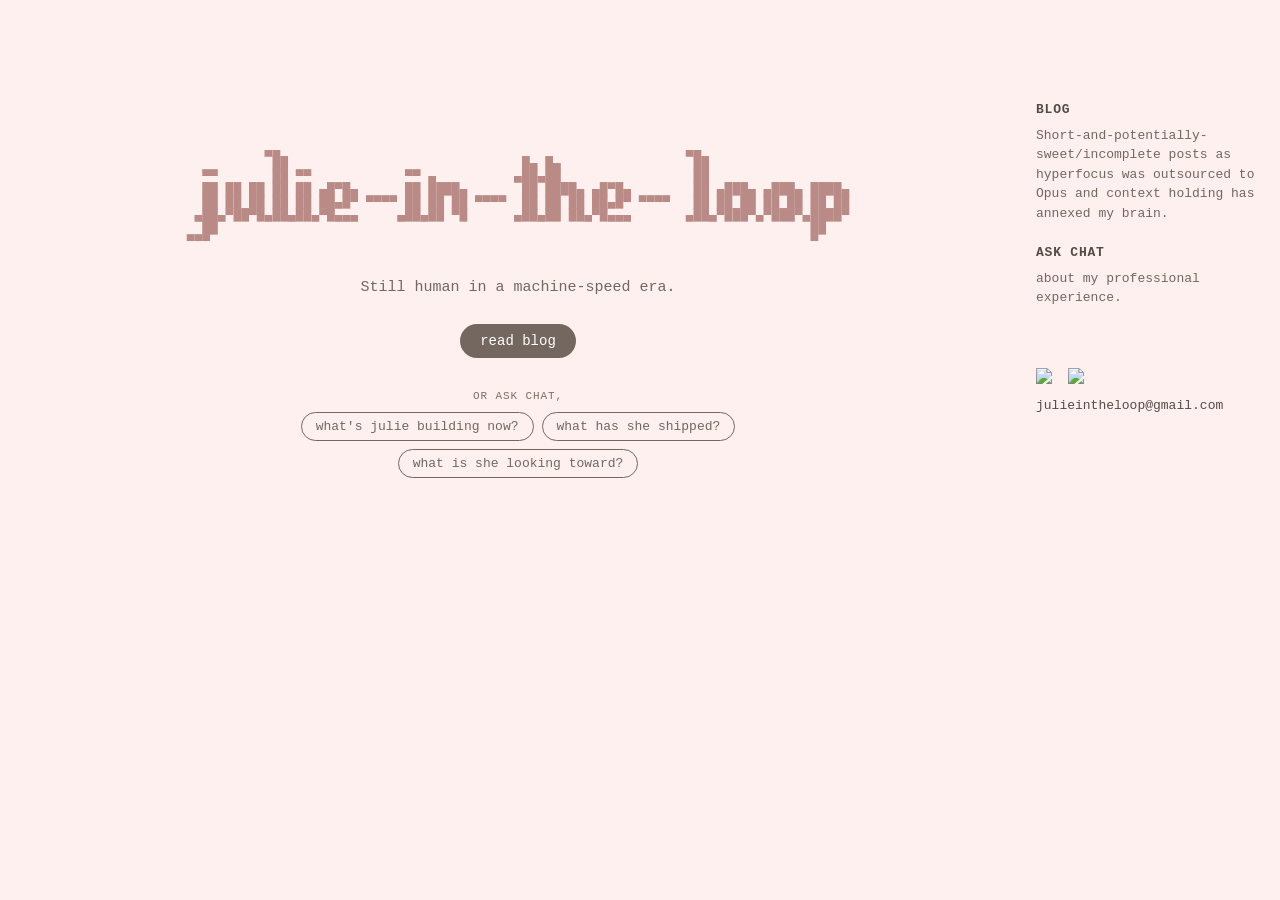
==== docs/index.html @ 2a52f55c "update prefill qs" ====
<!DOCTYPE html>
<html lang="en">
<head>
<meta charset="UTF-8">
<meta name="viewport" content="width=device-width, initial-scale=1">
<title>julie-in-the-loop</title>
<meta name="description" content="Julie Wan - Detection Engineering & Applied AI">
<link rel="canonical" href="https://juliewan.github.io/">
<meta property="og:type" content="website">
<meta property="og:title" content="julie-in-the-loop">
<meta property="og:description" content="Julie Wan - Detection Engineering & Applied AI">
<meta property="og:url" content="https://juliewan.github.io/">
<meta property="og:image" content="https://juliewan.github.io/assets/og.png">
<meta name="twitter:card" content="summary_large_image">
<link rel="icon" type="image/png" sizes="16x16" href="assets/marie-favicon.png">
<link rel="stylesheet" href="assets/site.css">
<style>
  .landing {
    max-width: 720px;
    margin: 0 auto;
    padding: 16vh 24px 60px;
    display: flex;
    flex-direction: column;
    align-items: center;
    text-align: center;
  }

  .wordmark {
    line-height: 0;
    /* .landing sets text-align:center for the tagline/buttons below; without
       overriding it here, each ASCII-art row (rows aren't padded to equal
       width) gets centered independently within the widest row, shearing
       shorter rows sideways relative to longer ones. */
    text-align: left;
  }

  .wordmark pre {
    margin: 0;
    font-family: var(--mono);
    /* integer-pixel font size: a fractional size (1.9vw) puts every glyph at
       fractional coordinates, and each one snaps to the pixel grid on its
       own — letters shear apart. round() keeps it responsive but always
       lands on a whole pixel. (first declaration = fallback for browsers
       without css round()) */
    font-size: clamp(9px, 1.9vw, 13px);
    font-size: round(clamp(9px, 1.9vw, 13px), 1px);
    /* rows must tile edge-to-edge: the block glyphs fill the em box, so any
       leading (1.05) opens a hairline seam across every letter */
    line-height: 1;
    color: var(--accent);
    white-space: pre;
  }

  /* every character — glyphs AND spaces — lives in an identical fixed 1ch
     cell, so all rows share the exact same column grid. (mixing plain-text
     spaces with inline-block glyph boxes lets rows accumulate different
     rounding and shear apart.) */
  .wordmark .wv,
  .wordmark .ws {
    display: inline-block;
    width: 1ch;
  }

  .wordmark .wv {
    /* one full cycle = time for the hop to cross the width + a rest gap */
    animation: wordmark-hop 5.2s linear 3;
    animation-delay: var(--d, 0s);
  }

  /* hop: crouch (anticipation) → launch → a couple of decaying bounces →
     settle → long rest. the per-column delay marches this hop left → right,
     stadium-wave style. per-keyframe easing fakes gravity: decelerate on the
     way up, accelerate on the way down.
     NOTE: vertical offset only — no squash/stretch. these are block-drawing
     glyphs (▄ █ ▀) that tile edge-to-edge into solid shapes; any scale()
     tears that tiling. every cell in a column shares the same --d, so a pure
     vertical offset keeps each column rigid. */
  @keyframes wordmark-hop {
    0%    { transform: translateY(0);       animation-timing-function: ease-in;  }
    1.8%  { transform: translateY(0.12em);  animation-timing-function: ease-out; } /* anticipation dip */
    5.3%  { transform: translateY(-1.1em);  animation-timing-function: ease-in;  } /* launch → apex */
    9%    { transform: translateY(0);       animation-timing-function: ease-out; } /* land */
    11%   { transform: translateY(-0.34em); animation-timing-function: ease-in;  } /* bounce back up */
    12.8% { transform: translateY(0);       animation-timing-function: ease-out; } /* land */
    14%   { transform: translateY(-0.1em);  animation-timing-function: ease-in;  } /* last little hop */
    15%   { transform: translateY(0); }                                           /* settle */
    100%  { transform: translateY(0); }                                           /* rest until the wave loops */
  }

  @media (prefers-reduced-motion: reduce) {
    .wordmark .wv { animation: none; }
  }

  .tagline {
    max-width: 30em;
    margin: 28px 0 0;
    font-size: 15px;
    line-height: 1.6;
    color: var(--body);
  }

  .landing-actions {
    display: flex;
    flex-wrap: wrap;
    justify-content: center;
    gap: 12px;
    margin-top: 24px;
  }

  .pill-link {
    padding: 9px 20px;
    border-radius: 999px;
    font-size: 14px;
    text-decoration: none;
    transition: background-color 0.2s, color 0.2s, opacity 0.2s;
  }

  .pill-link.primary {
    background-color: var(--btn-bg);
    color: var(--btn-fg);
  }

  .pill-link.primary:hover {
    background-color: var(--accent-warm);
    color: #fff;
  }

  .pill-link.ghost {
    border: 1.5px solid var(--body);
    color: var(--body);
  }

  .pill-link.ghost:hover {
    opacity: 0.6;
  }

  .landing-chips {
    display: flex;
    flex-wrap: wrap;
    justify-content: center;
    gap: 8px;
    margin-top: 32px;
    max-width: 32em;
  }

  .chip-label {
    width: 100%;
    font-size: 11px;
    text-transform: uppercase;
    letter-spacing: 0.08em;
    color: var(--muted);
    margin-bottom: 2px;
  }

  .chip {
    background: transparent;
    border: 1.5px solid var(--body);
    color: var(--body);
    border-radius: 999px;
    padding: 6px 14px;
    font-family: var(--mono);
    font-size: 13px;
    text-decoration: none;
    transition: background-color 0.2s;
  }

  .chip:hover {
    background-color: rgba(115, 103, 95, 0.1);
  }

  @media (max-width: 1000px) {
    /* no topbar on the landing page, so don't reserve room for one */
    .sidebar { margin-top: 24px; }
    .landing { padding-top: 6vh; }
  }
</style>
</head>
<body class="has-sidebar-column">

<div class="sidebar">
  <div class="sidebar-nav">
    <div class="sidebar-section">
      <a class="sidebar-title" href="blog.html">blog</a>
      <p>Short-and-potentially-sweet/incomplete posts as hyperfocus was outsourced to Opus and context holding has annexed my brain.</p>
    </div>
    <div class="sidebar-section">
      <a class="sidebar-title" href="chat.html">ask chat</a>
      <p>about my professional experience.</p>
    </div>
  </div>
  <div class="sidebar-contact">
    <div class="icon-row">
      <a href="https://linkedin.com/in/julie-wan" target="_blank" rel="noopener" aria-label="LinkedIn">
        <img src="assets/linkedin-icon.png" alt="LinkedIn">
      </a>
      <a href="https://github.com/juliewan" target="_blank" rel="noopener" aria-label="GitHub">
        <img src="assets/github-icon.png" alt="GitHub">
      </a>
    </div>
    <span class="email">julieintheloop@gmail.com</span>
  </div>
</div>

<main class="landing">
  <div class="wordmark" aria-label="julie-in-the-loop"><pre id="wordmark-art" aria-hidden="true"></pre></div>

  <p class="tagline">Still human in a machine-speed era.</p>

  <div class="landing-actions">
    <a class="pill-link primary" href="blog.html">read blog</a>
  </div>

  <div class="landing-chips">
    <span class="chip-label">or ask chat,</span>
    <a class="chip" href="chat.html?q=what%27s%20julie%20building%20now%3F">what's julie building now?</a>
    <a class="chip" href="chat.html?q=what%20has%20she%20shipped%3F">what has she shipped?</a>
    <a class="chip" href="chat.html?q=what%20is%20she%20looking%20toward%3F">what is she looking toward?</a>
  </div>
</main>

<script>
(() => {
  "use strict";
  const ART = String.raw`
          ▄▄                                                    ▄▄
           ██                              █▄ █▄                 ██
  ▀▀       ██ ▀▀            ▀▀ ▄          ▄██▄██                 ██
  ██ ██ ██ ██ ██ ▄█▀█▄      ██ ████▄       ██ ████▄ ▄█▀█▄        ██ ▄███▄ ▄███▄ ████▄
  ██ ██ ██ ██ ██ ██▄█▀ ▀▀▀▀ ██ ██ ██ ▀▀▀▀  ██ ██ ██ ██▄█▀ ▀▀▀▀   ██ ██ ██ ██ ██ ██ ██
 ▄██▄▀██▀█▄██▄██▄▀█▄▄▄     ▄██▄██ ▀█      ▄██▄██ ██▄▀█▄▄▄       ▄██▄▀███▀▄▀███▀▄████▀
  ██                                                                            ██
▀▀▀                                                                             ▀    `;

  const STEP = 0.045;                // seconds of delay per column → the hop's travel speed
  const pre = document.getElementById("wordmark-art");
  const lines = ART.replace(/^\n/, "").split("\n");

  for (const line of lines) {
    const row = document.createDocumentFragment();
    [...line].forEach((ch, col) => {
      const span = document.createElement("span");
      // spaces get the same fixed 1ch cell as the glyphs (identical cells =
      // rows can't shear apart), just without the animation
      span.className = ch === " " ? "ws" : "wv";
      span.textContent = ch;
      if (ch === " ") { row.appendChild(span); return; }
      // positive, growing delay → each column hops a beat later than the one
      // to its left, so the crest sweeps left → right
      span.style.setProperty("--d", `${(col * STEP).toFixed(2)}s`);
      row.appendChild(span);
    });
    pre.appendChild(row);
    pre.appendChild(document.createTextNode("\n"));
  }
})();

// devtools easter egg — recruiters' engineers do open the console
console.log("%cjulie-in-the-loop", "color:#b98a86;font-weight:700;font-size:14px");
console.log("%cpoking around? the ascii is generated in the script above. say hi: julieintheloop@gmail.com", "color:#8a7a6f");
</script>
</body>
</html>
---- docs/assets/site.css ----
/* ── julie-in-the-loop — shared site styles ─────────────────────────────────
   Palette lives in custom properties so light/dark and future retints are a
   one-place change. Page-specific styles (wordmark, chat, article, blog list)
   stay inline in each page's <style> block. */

:root {
  /* right-side sidebar footprint (right gap 24px + max-width 220px).
     content centers in the viewport MINUS this column → biased left. */
  --nav-width: 244px;

  --bg:          #fff0f0;   /* page background            */
  --ink:         #544b45;   /* darkest — headings, logo   */
  --body:        #73675f;   /* body copy                  */
  --muted:       #7d6e63;   /* dates, captions (AA on bg) */
  --accent:      #b98a86;   /* wordmark, hover accents    */
  --accent-warm: #e3a8d6;   /* chat send hover            */
  --card:        #ffffff;   /* raised cards, chat output  */
  --border:      rgba(115, 103, 95, 0.15);
  --btn-bg:      #73675f;
  --btn-fg:      #ffffff;
  --btn-disabled:#b8afa8;

  --mono: 'Courier New', Courier, monospace;
}

@media (prefers-color-scheme: dark) {
  :root {
    --bg:          #1c1614;
    --ink:         #f2e4de;
    --body:        #d9c8bf;
    --muted:       #a99a90;
    --accent:      #d9a09b;
    --accent-warm: #e3a8d6;
    --card:        #241d1a;
    --border:      rgba(217, 200, 191, 0.14);
    --btn-bg:      #d9a09b;
    --btn-fg:      #1c1614;
    --btn-disabled:#5a4f49;
  }
}

html, body {
  margin: 0;
  padding: 0;
  min-height: 100%;
  font-family: var(--mono);
  background-color: var(--bg);
  color: var(--body);
}

/* pages with centered content shrink their field to sit left of the sidebar */
body.has-sidebar-column {
  box-sizing: border-box;
  padding-right: var(--nav-width);
}

/* ── topbar + ascii logo ─────────────────────────────────────────────────── */
.topbar {
  position: fixed;
  top: 0;
  left: 0;
  width: 100%;
  box-sizing: border-box;
  display: flex;
  justify-content: center;
  align-items: center;
  padding: 16px 24px;
  padding-right: calc(24px + var(--nav-width));  /* keep the logo over the content column */
  font-family: var(--mono);
  color: var(--ink);
  z-index: 20;
  background-color: var(--bg);
  pointer-events: none;       /* don't cover the sidebar links below */
}

.topbar .logo {
  display: inline-block;
  line-height: 0;
  text-decoration: none;
  pointer-events: auto;       /* but the logo itself stays clickable */
}

.logo-art {
  margin: 0;
  font-family: var(--mono);
  font-size: 5px;
  line-height: 1.05;
  white-space: pre;
  color: var(--ink);
  transition: color 0.2s;
}

.topbar .logo:hover .logo-art {
  color: var(--accent);
}

/* ── sidebar ─────────────────────────────────────────────────────────────── */
.sidebar {
  position: fixed;
  top: 100px;
  bottom: 24px;
  right: 24px;
  max-width: 220px;
  display: flex;
  flex-direction: column;
  overflow-y: auto;           /* short landscape viewports don't clip contact */
  color: var(--body);
  font-size: 13px;
  line-height: 1.5;
  text-align: left;
  z-index: 15;
}

.sidebar-section + .sidebar-section {
  margin-top: 20px;
}

.sidebar .sidebar-title {
  display: inline-block;
  font-weight: 700;
  color: var(--ink);
  font-size: 13px;
  text-transform: uppercase;
  letter-spacing: 0.06em;
  margin-bottom: 6px;
  text-decoration: none;
}

.sidebar .sidebar-title:hover {
  text-decoration: underline;
}

/* current page: named but not a live link */
.sidebar .sidebar-title[aria-current="page"] {
  color: var(--accent);
  text-decoration: underline;
  cursor: default;
}

.sidebar p {
  margin: 0;
}

.sidebar-contact {
  margin-top: 60px;
}

.sidebar-contact .icon-row {
  display: flex;
  gap: 14px;
  margin-bottom: 10px;
}

.sidebar-contact .email {
  display: block;
  color: var(--ink);
  font-size: 13px;
}

.sidebar-contact .icon-row a {
  display: inline-flex;
  opacity: 1;
  transition: opacity 0.2s;
}

.sidebar-contact .icon-row a:hover {
  opacity: 0.6;
}

.sidebar-contact .icon-row img {
  width: 18px;
  height: 18px;
  display: block;
}

/* dark mode: the icon PNGs are dark line art — lift them so they read on charcoal */
@media (prefers-color-scheme: dark) {
  .sidebar-contact .icon-row img {
    filter: invert(1) brightness(0.92);
  }
}

/* ── raised content card (blog + posts) ──────────────────────────────────── */
.body-card {
  background-color: var(--card);
  border-radius: 16px;
  padding: 20px 24px;
}

.body-card > :last-child {
  margin-bottom: 0;
}

/* ── single collapse point for the whole site ────────────────────────────── */
@media (max-width: 1000px) {
  :root {
    --nav-width: 0px;    /* sidebar stacks — no right column to avoid */
  }

  body.has-sidebar-column {
    padding-right: 0;
  }

  /* sidebar becomes a compact nav row directly under the topbar */
  .sidebar {
    position: static;
    max-width: none;
    overflow: visible;
    margin: 88px 24px 8px;
  }

  .sidebar-nav {
    display: flex;
    flex-wrap: wrap;
    gap: 18px;
  }

  .sidebar-section + .sidebar-section {
    margin-top: 0;
  }

  /* on mobile the verbose blurbs get in the way — titles are enough to navigate */
  .sidebar-section p {
    display: none;
  }

  .sidebar-contact {
    margin-top: 16px;
  }
}

/* screen-reader-only — keeps a heading in the a11y tree without showing it.
   used for the page-title <h1> when the design doesn't want a visible label. */
.sr-only {
  position: absolute;
  width: 1px;
  height: 1px;
  padding: 0;
  margin: -1px;
  overflow: hidden;
  clip: rect(0, 0, 0, 0);
  white-space: nowrap;
  border: 0;
}
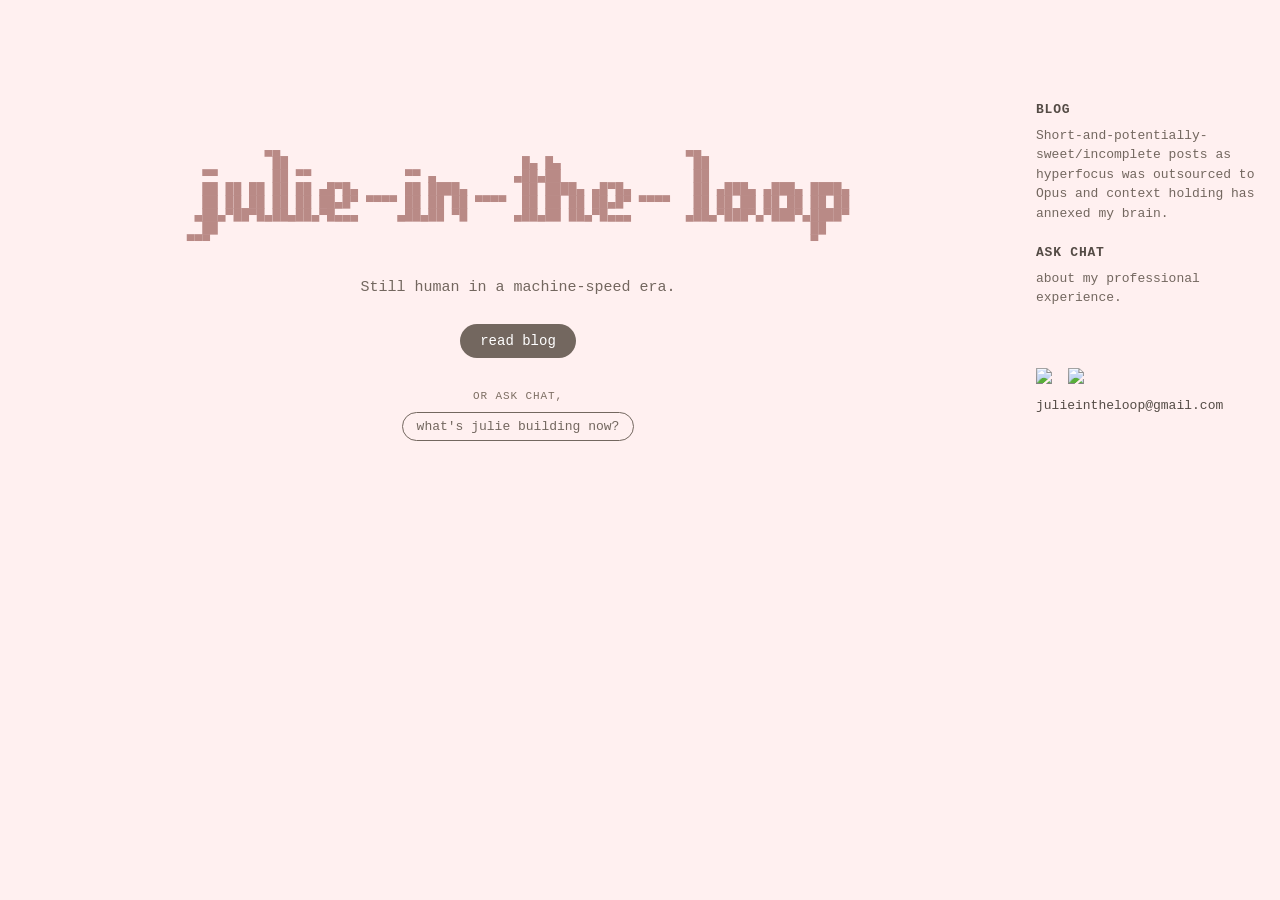
==== commit cfef3a0a: "revise qs again" ====
--- a/docs/index.html
+++ b/docs/index.html
@@ -213,8 +213,6 @@
   <div class="landing-chips">
     <span class="chip-label">or ask chat,</span>
     <a class="chip" href="chat.html?q=what%27s%20julie%20building%20now%3F">what's julie building now?</a>
-    <a class="chip" href="chat.html?q=what%20has%20she%20shipped%3F">what has she shipped?</a>
-    <a class="chip" href="chat.html?q=what%20is%20she%20looking%20toward%3F">what is she looking toward?</a>
   </div>
 </main>
 
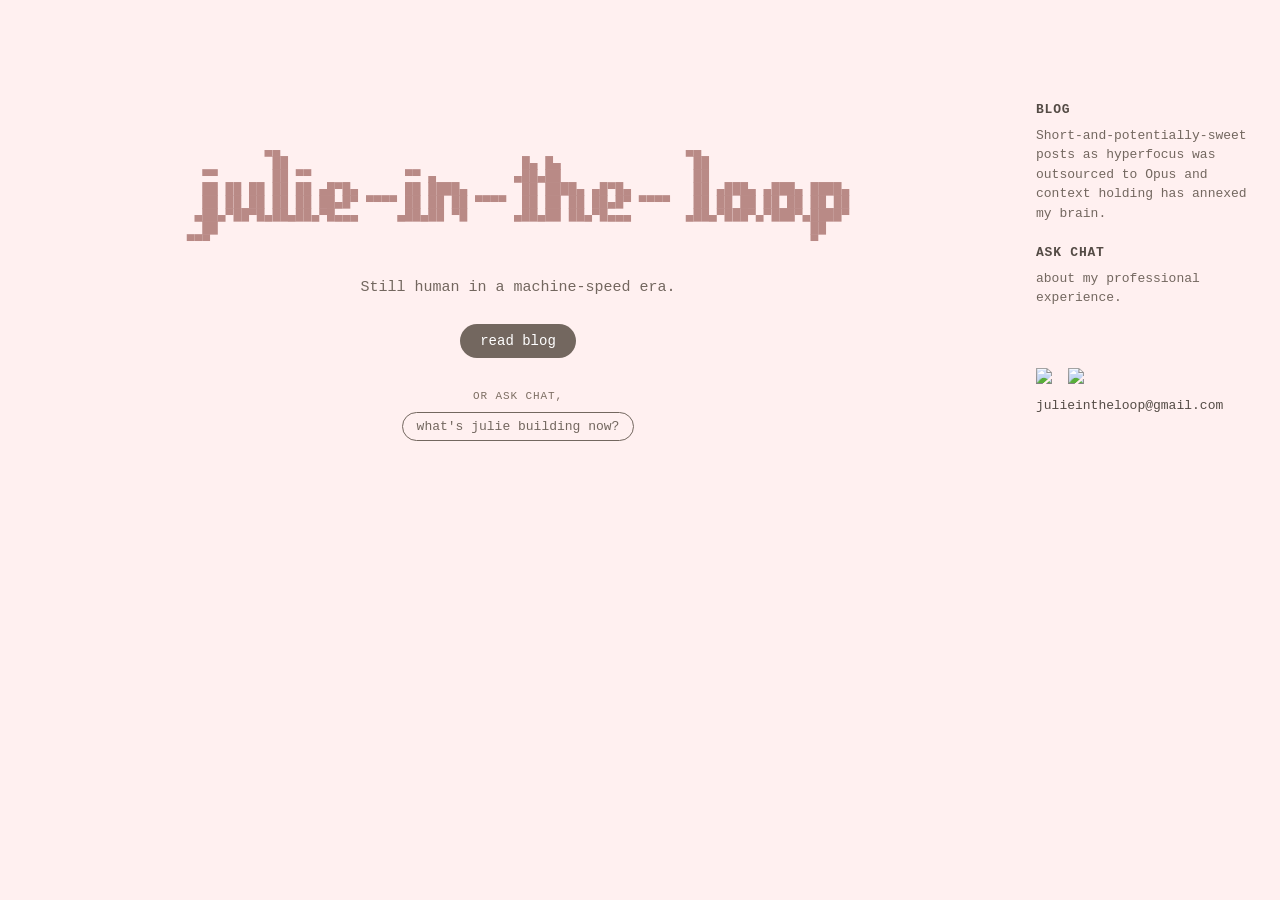
==== commit 6acb5425: "sidebar" ====
--- a/docs/index.html
+++ b/docs/index.html
@@ -62,8 +62,11 @@
   }
 
   .wordmark .wv {
-    /* one full cycle = time for the hop to cross the width + a rest gap */
-    animation: wordmark-hop 5.2s linear 3;
+    /* one full cycle = time for the hop to cross the width (~2.5s at
+       STEP 0.03) + a long rest before the next sweep */
+    animation: wordmark-hop 5.6s linear infinite;
+    /* Alternate gentler hop: uncomment this and switch STEP to 0.045 below. */
+    /* animation: wordmark-hop 5.2s linear 3; */
     animation-delay: var(--d, 0s);
   }
 
@@ -77,14 +80,14 @@
      vertical offset keeps each column rigid. */
   @keyframes wordmark-hop {
     0%    { transform: translateY(0);       animation-timing-function: ease-in;  }
-    1.8%  { transform: translateY(0.12em);  animation-timing-function: ease-out; } /* anticipation dip */
-    5.3%  { transform: translateY(-1.1em);  animation-timing-function: ease-in;  } /* launch → apex */
-    9%    { transform: translateY(0);       animation-timing-function: ease-out; } /* land */
-    11%   { transform: translateY(-0.34em); animation-timing-function: ease-in;  } /* bounce back up */
-    12.8% { transform: translateY(0);       animation-timing-function: ease-out; } /* land */
-    14%   { transform: translateY(-0.1em);  animation-timing-function: ease-in;  } /* last little hop */
-    15%   { transform: translateY(0); }                                           /* settle */
-    100%  { transform: translateY(0); }                                           /* rest until the wave loops */
+    1.8%  { transform: translateY(0.12em);  animation-timing-function: ease-out; }
+    5.3%  { transform: translateY(-1.1em);  animation-timing-function: ease-in;  }
+    9%    { transform: translateY(0);       animation-timing-function: ease-out; }
+    11%   { transform: translateY(-0.34em); animation-timing-function: ease-in;  }
+    12.8% { transform: translateY(0);       animation-timing-function: ease-out; }
+    14%   { transform: translateY(-0.1em);  animation-timing-function: ease-in;  }
+    15%   { transform: translateY(0); }
+    100%  { transform: translateY(0); }
   }
 
   @media (prefers-reduced-motion: reduce) {
@@ -181,7 +184,7 @@
   <div class="sidebar-nav">
     <div class="sidebar-section">
       <a class="sidebar-title" href="blog.html">blog</a>
-      <p>Short-and-potentially-sweet/incomplete posts as hyperfocus was outsourced to Opus and context holding has annexed my brain.</p>
+      <p>Short-and-potentially-sweet posts as hyperfocus was outsourced to Opus and context holding has annexed my brain.</p>
     </div>
     <div class="sidebar-section">
       <a class="sidebar-title" href="chat.html">ask chat</a>
@@ -229,7 +232,7 @@
   ██                                                                            ██
 ▀▀▀                                                                             ▀    `;
 
-  const STEP = 0.045;                // seconds of delay per column → the hop's travel speed
+  const STEP = 0.045;
   const pre = document.getElementById("wordmark-art");
   const lines = ART.replace(/^\n/, "").split("\n");
 
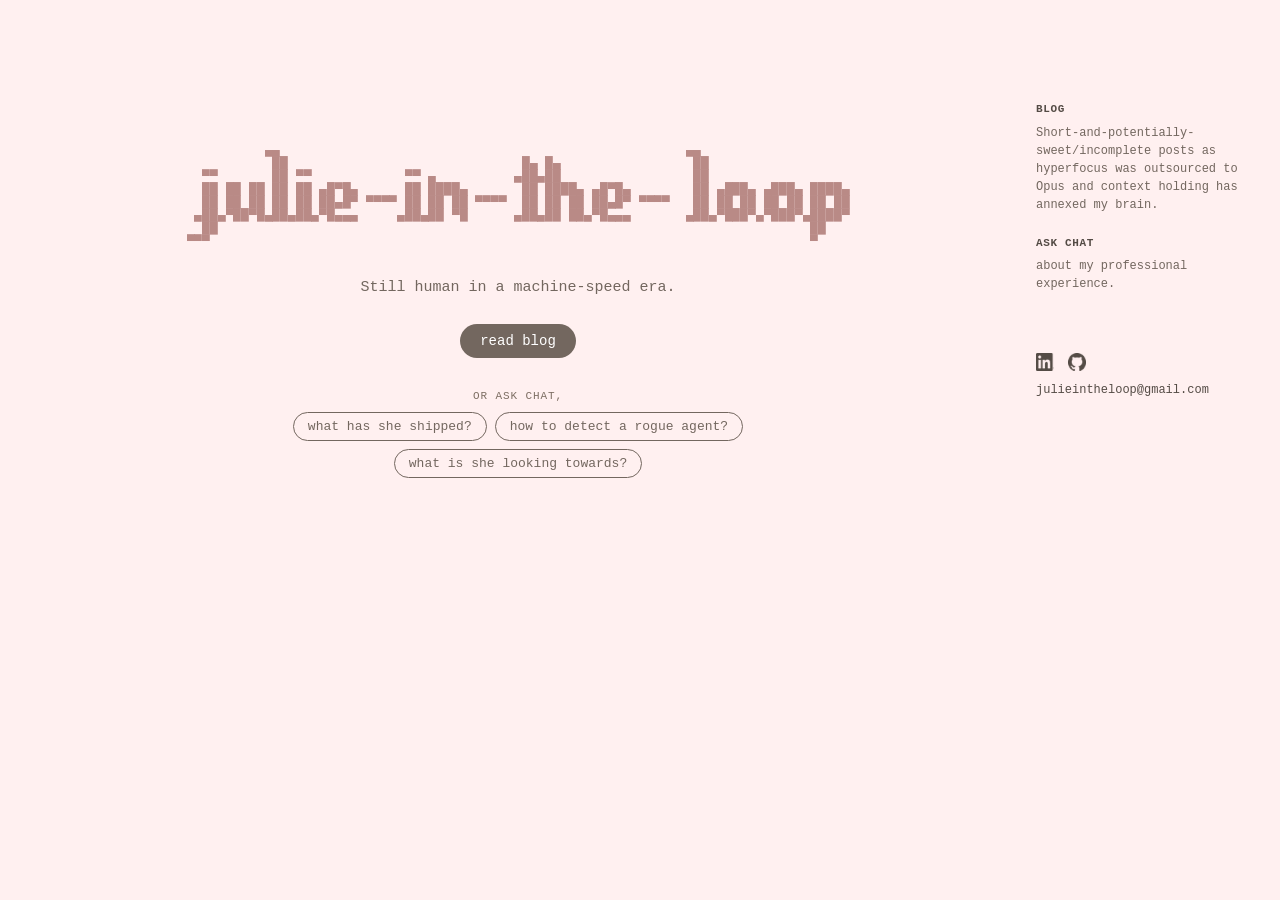
==== commit fbc5b23b: "hist baseline" ====
--- a/docs/index.html
+++ b/docs/index.html
@@ -42,8 +42,8 @@
        own — letters shear apart. round() keeps it responsive but always
        lands on a whole pixel. (first declaration = fallback for browsers
        without css round()) */
-    font-size: clamp(9px, 1.9vw, 13px);
-    font-size: round(clamp(9px, 1.9vw, 13px), 1px);
+    font-size: clamp(6px, 1.9vw, 13px);
+    font-size: round(clamp(6px, 1.9vw, 13px), 1px);
     /* rows must tile edge-to-edge: the block glyphs fill the em box, so any
        leading (1.05) opens a hairline seam across every letter */
     line-height: 1;
@@ -62,12 +62,13 @@
   }
 
   .wordmark .wv {
-    /* one full cycle = time for the hop to cross the width (~2.5s at
-       STEP 0.03) + a long rest before the next sweep */
-    animation: wordmark-hop 5.6s linear infinite;
-    /* Alternate gentler hop: uncomment this and switch STEP to 0.045 below. */
-    /* animation: wordmark-hop 5.2s linear 3; */
+    /* one full cycle = time for the hop to cross the width + a rest gap */
+    animation: wordmark-hop 5.2s linear infinite;
     animation-delay: var(--d, 0s);
+    /* composite the hop: the glyph is rasterized once and moved as a layer,
+       instead of re-snapping to the pixel grid on every frame (which makes
+       cells in the same column land on different pixels mid-hop) */
+    will-change: transform;
   }
 
   /* hop: crouch (anticipation) → launch → a couple of decaying bounces →
@@ -80,14 +81,14 @@
      vertical offset keeps each column rigid. */
   @keyframes wordmark-hop {
     0%    { transform: translateY(0);       animation-timing-function: ease-in;  }
-    1.8%  { transform: translateY(0.12em);  animation-timing-function: ease-out; }
-    5.3%  { transform: translateY(-1.1em);  animation-timing-function: ease-in;  }
-    9%    { transform: translateY(0);       animation-timing-function: ease-out; }
-    11%   { transform: translateY(-0.34em); animation-timing-function: ease-in;  }
-    12.8% { transform: translateY(0);       animation-timing-function: ease-out; }
-    14%   { transform: translateY(-0.1em);  animation-timing-function: ease-in;  }
-    15%   { transform: translateY(0); }
-    100%  { transform: translateY(0); }
+    1.8%  { transform: translateY(0.12em);  animation-timing-function: ease-out; } /* anticipation dip */
+    5.3%  { transform: translateY(-1.1em);  animation-timing-function: ease-in;  } /* launch → apex */
+    9%    { transform: translateY(0);       animation-timing-function: ease-out; } /* land */
+    11%   { transform: translateY(-0.34em); animation-timing-function: ease-in;  } /* bounce back up */
+    12.8% { transform: translateY(0);       animation-timing-function: ease-out; } /* land */
+    14%   { transform: translateY(-0.1em);  animation-timing-function: ease-in;  } /* last little hop */
+    15%   { transform: translateY(0); }                                           /* settle */
+    100%  { transform: translateY(0); }                                           /* rest until the wave loops */
   }
 
   @media (prefers-reduced-motion: reduce) {
@@ -184,7 +185,7 @@
   <div class="sidebar-nav">
     <div class="sidebar-section">
       <a class="sidebar-title" href="blog.html">blog</a>
-      <p>Short-and-potentially-sweet posts as hyperfocus was outsourced to Opus and context holding has annexed my brain.</p>
+      <p>Short-and-potentially-sweet/incomplete posts as hyperfocus was outsourced to Opus and context holding has annexed my brain.</p>
     </div>
     <div class="sidebar-section">
       <a class="sidebar-title" href="chat.html">ask chat</a>
@@ -215,7 +216,9 @@
 
   <div class="landing-chips">
     <span class="chip-label">or ask chat,</span>
-    <a class="chip" href="chat.html?q=what%27s%20julie%20building%20now%3F">what's julie building now?</a>
+    <a class="chip" href="chat.html?q=what%20has%20she%20shipped%3F">what has she shipped?</a>
+    <a class="chip" href="chat.html?q=how%20to%20detect%20a%20rogue%20agent%3F">how to detect a rogue agent?</a>
+    <a class="chip" href="chat.html?q=what%20is%20she%20%20towards%3F">what is she looking towards?</a>
   </div>
 </main>
 
@@ -232,7 +235,7 @@
   ██                                                                            ██
 ▀▀▀                                                                             ▀    `;
 
-  const STEP = 0.045;
+  const STEP = 0.045;                // seconds of delay per column → the hop's travel speed
   const pre = document.getElementById("wordmark-art");
   const lines = ART.replace(/^\n/, "").split("\n");
 
--- a/docs/assets/site.css
+++ b/docs/assets/site.css
@@ -105,7 +105,7 @@
   flex-direction: column;
   overflow-y: auto;           /* short landscape viewports don't clip contact */
   color: var(--body);
-  font-size: 13px;
+  font-size: 12px;
   line-height: 1.5;
   text-align: left;
   z-index: 15;
@@ -119,7 +119,7 @@
   display: inline-block;
   font-weight: 700;
   color: var(--ink);
-  font-size: 13px;
+  font-size: 11px;
   text-transform: uppercase;
   letter-spacing: 0.06em;
   margin-bottom: 6px;
@@ -154,7 +154,7 @@
 .sidebar-contact .email {
   display: block;
   color: var(--ink);
-  font-size: 13px;
+  font-size: 12px;
 }
 
 .sidebar-contact .icon-row a {
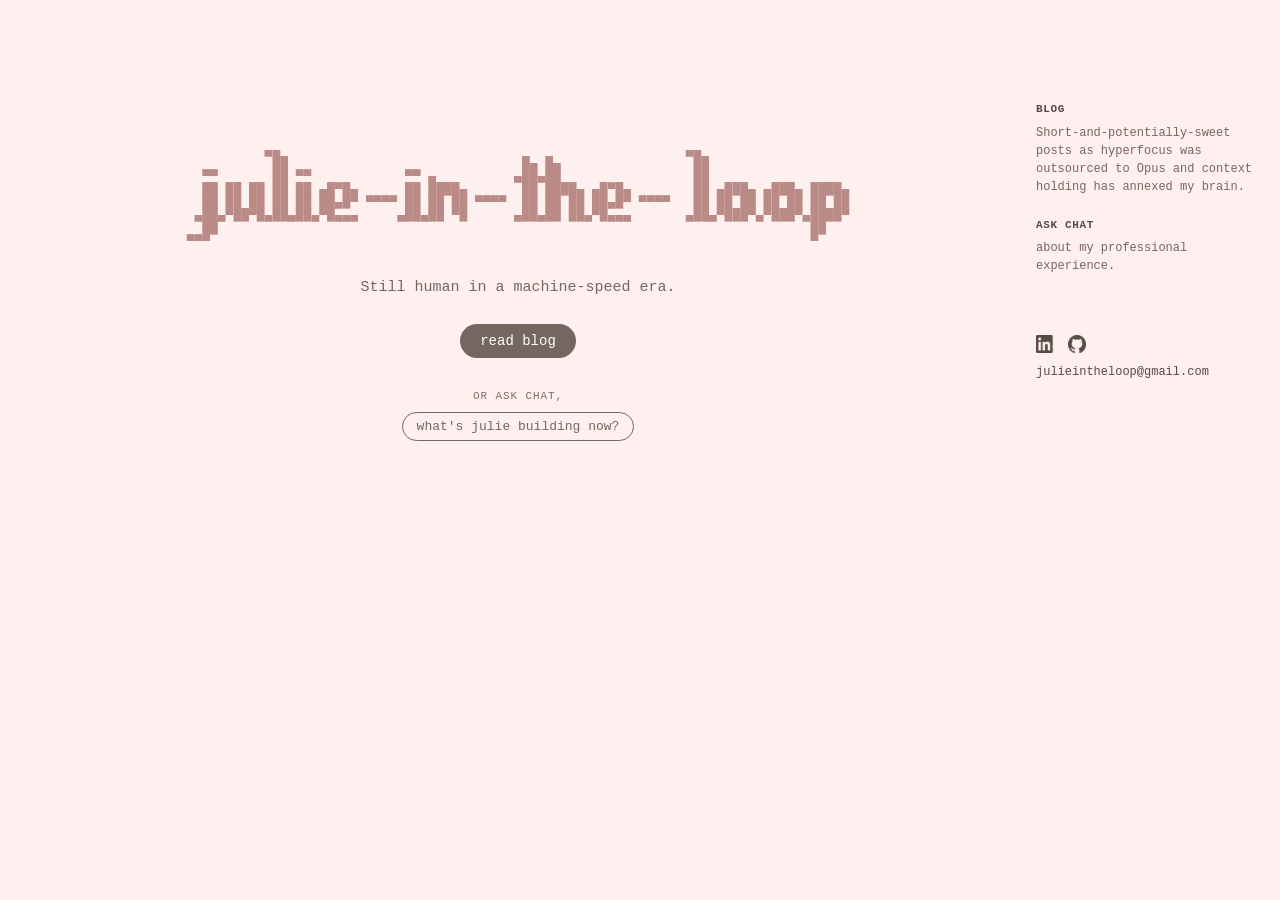
==== commit 67d226a4: "groovy" ====
--- a/docs/index.html
+++ b/docs/index.html
@@ -42,8 +42,11 @@
        own — letters shear apart. round() keeps it responsive but always
        lands on a whole pixel. (first declaration = fallback for browsers
        without css round()) */
-    font-size: clamp(6px, 1.9vw, 13px);
-    font-size: round(clamp(6px, 1.9vw, 13px), 1px);
+    font-size: clamp(5px, 1.9vw, 13px);
+    /* round DOWN, not to-nearest: the art is ~51em wide and 1.9vw × 51 ≈
+       0.97 viewport widths, so rounding up (e.g. 7.5px → 8px) eats the ~3%
+       margin and pushes the art past the viewport edge on some widths */
+    font-size: round(down, clamp(5px, 1.9vw, 13px), 1px);
     /* rows must tile edge-to-edge: the block glyphs fill the em box, so any
        leading (1.05) opens a hairline seam across every letter */
     line-height: 1;
@@ -62,13 +65,12 @@
   }
 
   .wordmark .wv {
-    /* one full cycle = time for the hop to cross the width + a rest gap */
-    animation: wordmark-hop 5.2s linear infinite;
+    /* one full cycle = time for the hop to cross the width (~2.5s at
+       STEP 0.03) + a long rest before the next sweep */
+    animation: wordmark-hop 5.6s linear infinite;
+    /* Alternate gentler hop: uncomment this and switch STEP to 0.045 below. */
+    /* animation: wordmark-hop 5.2s linear 3; */
     animation-delay: var(--d, 0s);
-    /* composite the hop: the glyph is rasterized once and moved as a layer,
-       instead of re-snapping to the pixel grid on every frame (which makes
-       cells in the same column land on different pixels mid-hop) */
-    will-change: transform;
   }
 
   /* hop: crouch (anticipation) → launch → a couple of decaying bounces →
@@ -81,14 +83,14 @@
      vertical offset keeps each column rigid. */
   @keyframes wordmark-hop {
     0%    { transform: translateY(0);       animation-timing-function: ease-in;  }
-    1.8%  { transform: translateY(0.12em);  animation-timing-function: ease-out; } /* anticipation dip */
-    5.3%  { transform: translateY(-1.1em);  animation-timing-function: ease-in;  } /* launch → apex */
-    9%    { transform: translateY(0);       animation-timing-function: ease-out; } /* land */
-    11%   { transform: translateY(-0.34em); animation-timing-function: ease-in;  } /* bounce back up */
-    12.8% { transform: translateY(0);       animation-timing-function: ease-out; } /* land */
-    14%   { transform: translateY(-0.1em);  animation-timing-function: ease-in;  } /* last little hop */
-    15%   { transform: translateY(0); }                                           /* settle */
-    100%  { transform: translateY(0); }                                           /* rest until the wave loops */
+    1.8%  { transform: translateY(0.12em);  animation-timing-function: ease-out; }
+    5.3%  { transform: translateY(-1.1em);  animation-timing-function: ease-in;  }
+    9%    { transform: translateY(0);       animation-timing-function: ease-out; }
+    11%   { transform: translateY(-0.34em); animation-timing-function: ease-in;  }
+    12.8% { transform: translateY(0);       animation-timing-function: ease-out; }
+    14%   { transform: translateY(-0.1em);  animation-timing-function: ease-in;  }
+    15%   { transform: translateY(0); }
+    100%  { transform: translateY(0); }
   }
 
   @media (prefers-reduced-motion: reduce) {
@@ -185,7 +187,7 @@
   <div class="sidebar-nav">
     <div class="sidebar-section">
       <a class="sidebar-title" href="blog.html">blog</a>
-      <p>Short-and-potentially-sweet/incomplete posts as hyperfocus was outsourced to Opus and context holding has annexed my brain.</p>
+      <p>Short-and-potentially-sweet posts as hyperfocus was outsourced to Opus and context holding has annexed my brain.</p>
     </div>
     <div class="sidebar-section">
       <a class="sidebar-title" href="chat.html">ask chat</a>
@@ -216,9 +218,7 @@
 
   <div class="landing-chips">
     <span class="chip-label">or ask chat,</span>
-    <a class="chip" href="chat.html?q=what%20has%20she%20shipped%3F">what has she shipped?</a>
-    <a class="chip" href="chat.html?q=how%20to%20detect%20a%20rogue%20agent%3F">how to detect a rogue agent?</a>
-    <a class="chip" href="chat.html?q=what%20is%20she%20%20towards%3F">what is she looking towards?</a>
+    <a class="chip" href="chat.html?q=what%27s%20julie%20building%20now%3F">what's julie building now?</a>
   </div>
 </main>
 
@@ -235,7 +235,7 @@
   ██                                                                            ██
 ▀▀▀                                                                             ▀    `;
 
-  const STEP = 0.045;                // seconds of delay per column → the hop's travel speed
+  const STEP = 0.045;
   const pre = document.getElementById("wordmark-art");
   const lines = ART.replace(/^\n/, "").split("\n");
 
